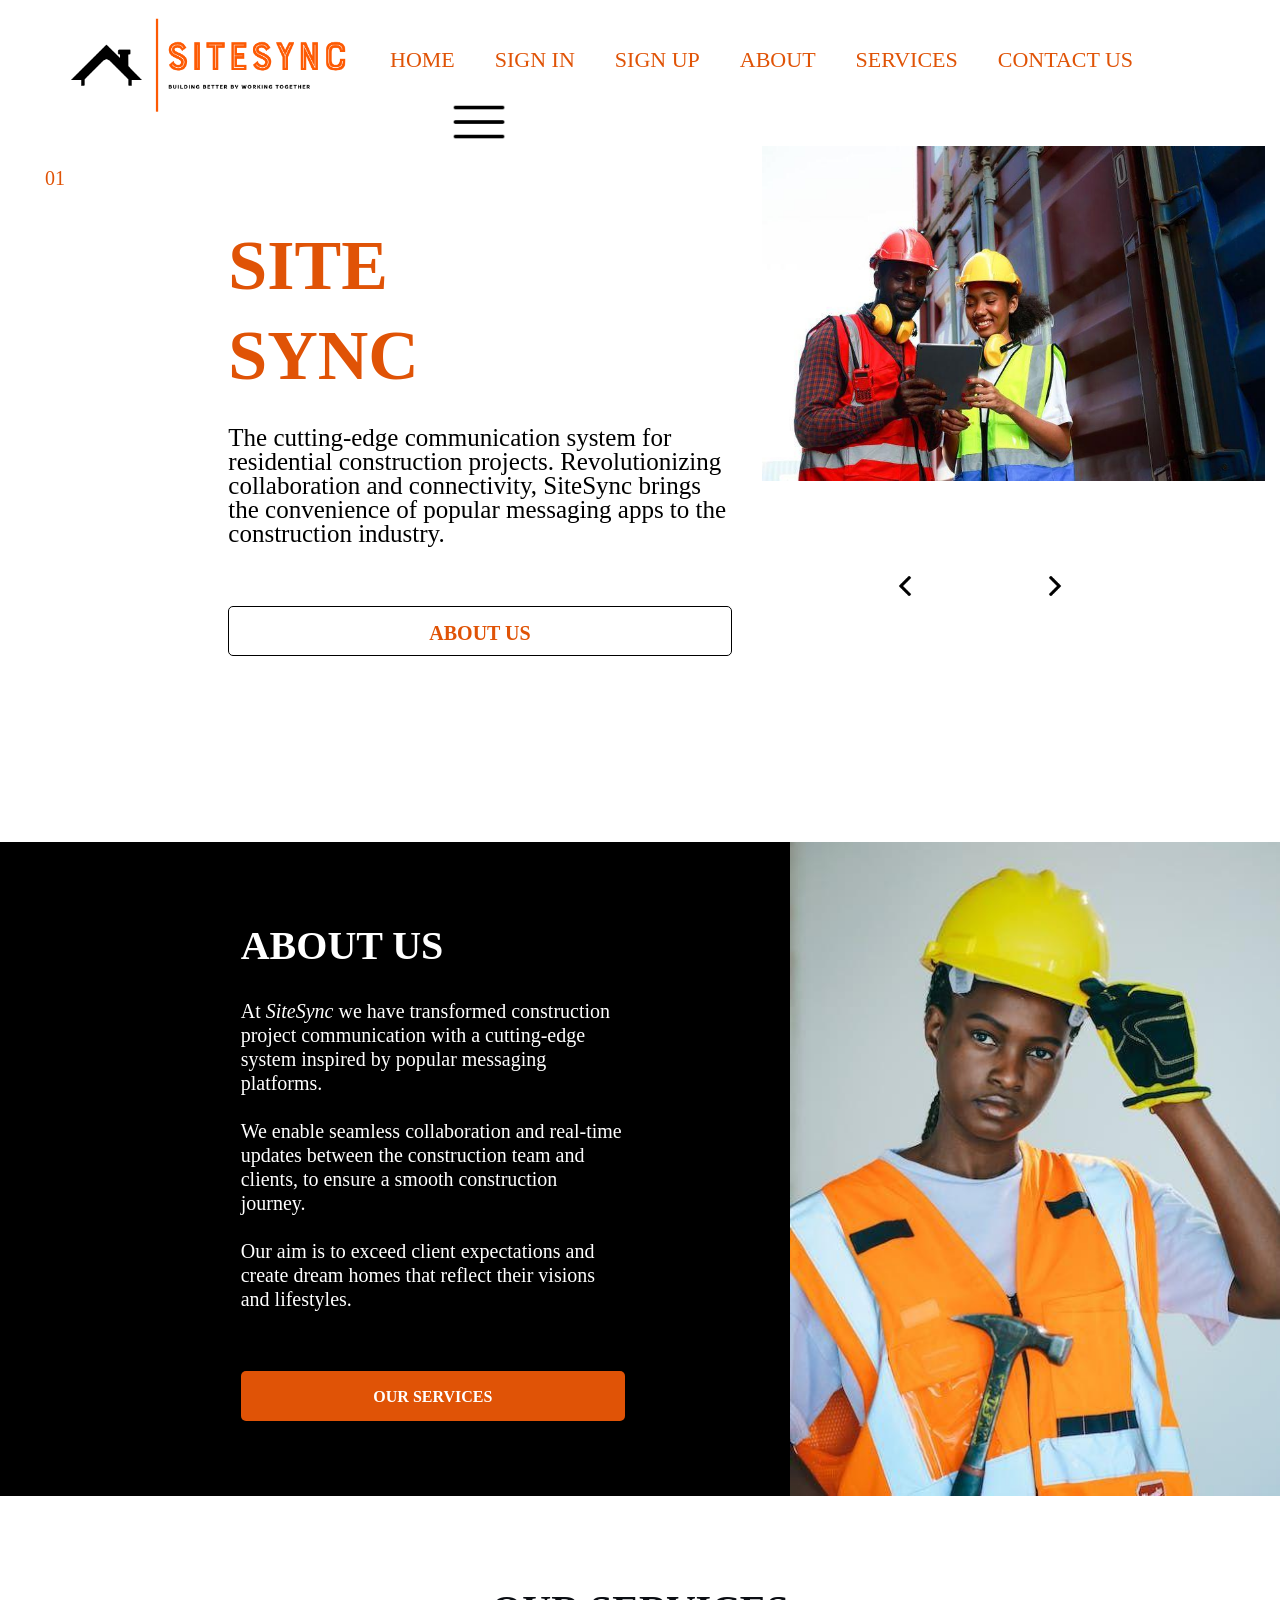
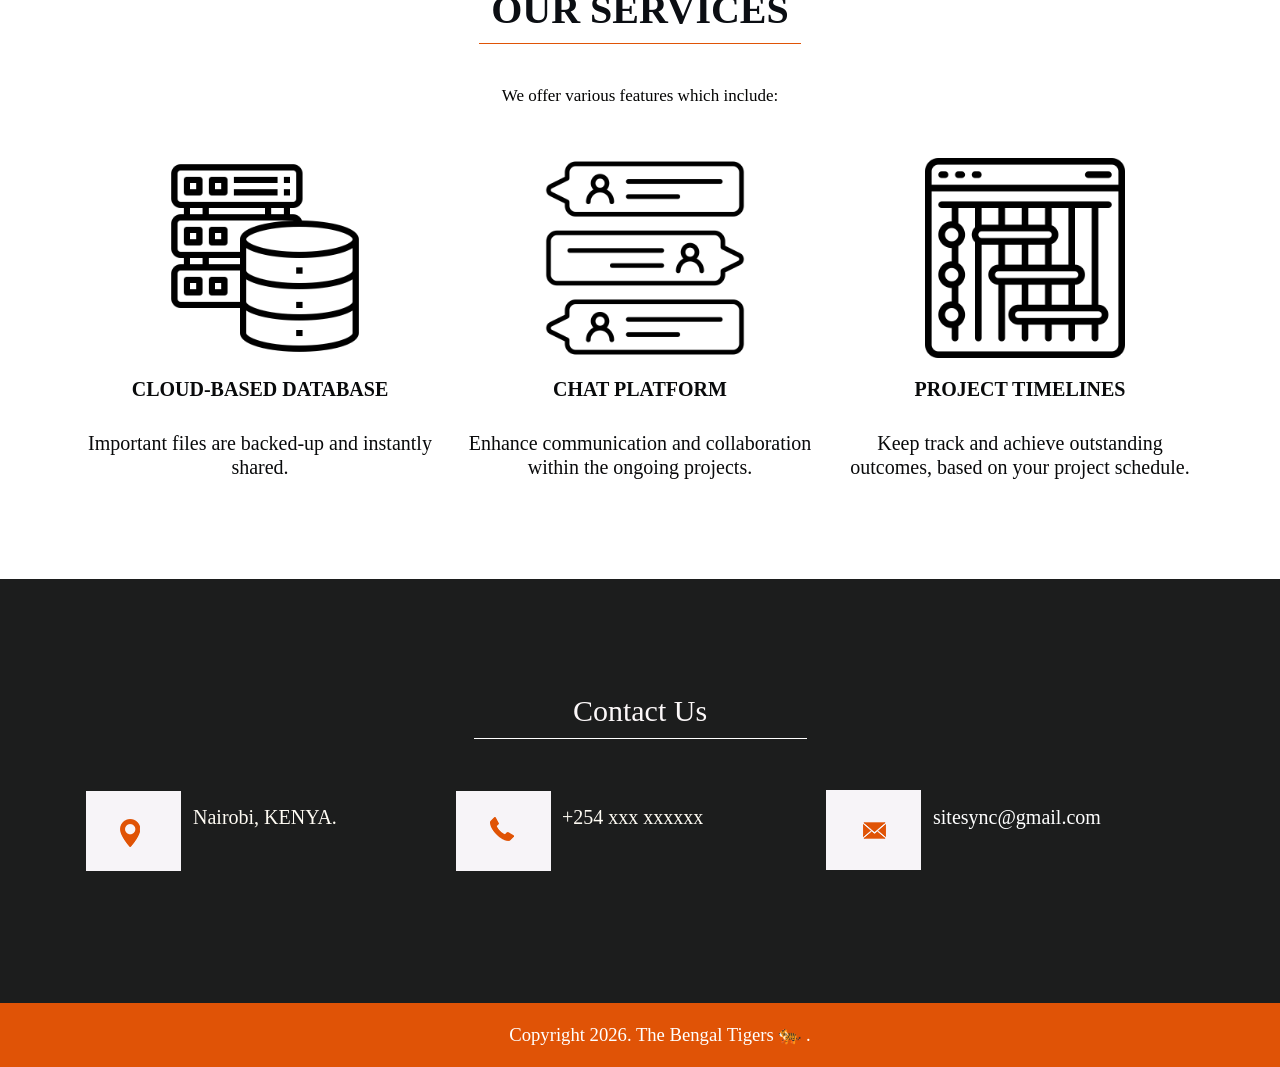
==== index.html @ eabc06ca "Add files via upload" ====
<!DOCTYPE html>
<html lang="en">
   <head>
      <!-- basic -->
      <meta charset="utf-8">
      <meta http-equiv="X-UA-Compatible" content="IE=edge">
      <meta name="viewport" content="width=device-width, initial-scale=1">
      <!-- mobile metas -->
      <meta name="viewport" content="width=device-width, initial-scale=1">
      <meta name="viewport" content="initial-scale=1, maximum-scale=1">
      <!-- site metas -->
      <title>Site Sync - Homepage</title>
      <link rel="icon" type="image/x-icon" href="images/favicon.ico">
      <meta name="keywords" content="">
      <meta name="description" content="">
      <meta name="author" content="">
      <!-- bootstrap css -->
      <link rel="stylesheet" type="text/css" href="css/bootstrap.min.css">
      <!-- style css -->
      <link rel="stylesheet" type="text/css" href="css/style.css">
      <!-- Responsive-->
      <link rel="stylesheet" href="css/responsive.css">
      <!-- fevicon -->
      <link rel="icon" href="images/fevicon.png" type="image/gif" />
      <!-- Scrollbar Custom CSS -->
      <link rel="stylesheet" href="css/jquery.mCustomScrollbar.min.css">
      <!-- owl stylesheets --> 
      <link rel="stylesheet" href="css/owl.carousel.min.css">
      <link rel="stylesheet" href="css/owl.theme.default.min.css">
      <link rel="stylesheet" href="https://cdnjs.cloudflare.com/ajax/libs/fancybox/2.1.5/jquery.fancybox.min.css" media="screen">
   </head>
   <body>
      <!-- section header start -->
      <div class="header_section">
         <div class="container">
            <div class="row">
               <div class="col-md-3">
                  <div class="logo"><a href="index.html"><img src="images/site_sync_logo.png"></a></div>
               </div>
               <div class="col-md-9">
                  <div class="menu_text">
                     <ul>
                        <li><a href="index.html">HOME</a></li>
                        <li><a href="login.html">SIGN IN</a></li>
                        <li><a href="register.html">SIGN UP</a></li>
                        <li><a href="#about">ABOUT</a></li>
                        <li><a href="#services">SERVICES</a></li>
                        <li><a href="#contact">CONTACT US</a></li>
                        <div id="myNav" class="overlay">
                           <a href="javascript:void(0)" class="closebtn" onclick="closeNav()">&times;</a>
                           <div class="overlay-content">
                       <a href="index.html">HOME</a>
                       <a href="login.html">SIGN IN</a>
                       <a href="register.html">SIGN UP</a>
                       <a href="#about">ABOUT</a>
                       <a href="#services">SERVICES</a>
                       <a href="#contact">CONTACT US</a>
                           </div>
                        </div>
                        <span  style="font-size:33px;cursor:pointer; color: black;" onclick="openNav()"><img src="images/menu.png" class="toggle_menu"></span>
                  </div>
                  </li>
                  </ul>
               </div>
            </div>
         </div>
      </div>
      <!-- section header end -->
      <!-- banner section start -->
      <div class="banner_section">
         <div class="container-fluid">
            <div id="carouselExampleIndicators" class="carousel slide" data-ride="carousel">
               <div class="carousel-inner">
                  <div class="carousel-item active">
                     <div class="row">
                        <div class="col-sm-2">
                           <p class="number_text">01</p>
                        </div>
                        <div class="col-sm-5">
                           <div class="taital_main">
                              <h2 class="construction_text">SITE</h2>
                              <h1 class="building_text">SYNC</h1>
                              <p class="lorem_text">The cutting-edge communication system for residential construction projects. Revolutionizing collaboration and connectivity, SiteSync brings the convenience of popular messaging apps to the construction industry.</p>
                              <div class="contact_bt"><a href="#about">ABOUT US</a></div>
                           </div>
                        </div>
                        <div class="col-sm-5">
                           <div><img src="images/banner1.jpg"></div>
                        </div>
                     </div>
                  </div>
                  <div class="carousel-item">
                     <div class="row">
                        <div class="col-sm-2">
                           <p class="number_text">02</p>
                        </div>
                        <div class="col-sm-5">
                           <div class="taital_main">
                              <h2 class="construction_text">SITE</h2>
                              <h1 class="building_text">SYNC</h1>
                              <p class="lorem_text">With dedicated project groups, real-time updates, and secure messaging, it streamlines communication among builders, contractors, and homeowners.</p>
                              <div class="contact_bt"><a href="#services">OUR SERVICES</a></div>
                           </div>
                        </div>
                        <div class="col-sm-5">
                           <div><img src="images/banner2.jpg"></div>
                        </div>
                     </div>
                  </div>
                  <div class="carousel-item">
                     <div class="row">
                        <div class="col-sm-2">
                           <p class="number_text">03</p>
                        </div>
                        <div class="col-sm-5">
                           <div class="taital_main">
                              <h2 class="construction_text">SITE</h2>
                              <h1 class="building_text">SYNC</h1>
                              <p class="lorem_text">Join our community today and experience the future of construction communication. Sign up for a free and transform your residential projects with SiteSync.</p>
                              <div class="contact_bt"><a href="#contact">CONTACT US</a></div>
                           </div>
                        </div>
                        <div class="col-sm-5">
                           <div ><img class="bannerimg" src="images/banner3.jpg"></div>
                        </div>
                     </div>
                  </div>
               </div>
               <br>
               <br>
               <br>
               <a class="carousel-control-prev" href="#carouselExampleIndicators" role="button" data-slide="prev">
               <span class="carousel-control-prev-icon" aria-hidden="true"></span>
               <span class="sr-only">Previous</span>
               </a>
               <a class="carousel-control-next" href="#carouselExampleIndicators" role="button" data-slide="next">
               <span class="carousel-control-next-icon" aria-hidden="true"></span>
               <span class="sr-only">Next</span>
               </a>
            </div>
         </div>
      </div>
      <br>
      <br>
      <br>
      <br>
      <!-- banner section end -->
      <!-- about section start -->
      <div class="about_section" id="about">
         <div class="container-fluid">
            <div class="row">
               <div class="col-md-6">
                  <div class="about_taital">
                     <h1 class="about_text">ABOUT US</h1>
                     <p class="long_text">At <em>SiteSync</em> we have transformed construction project communication with a cutting-edge system inspired by popular messaging platforms. 
                        <br>
                        <br>
                     We enable seamless collaboration and real-time updates between the construction team and clients, to ensure a smooth construction journey. 
                     <br>
                     <br>
                     Our aim is to exceed client expectations and create dream homes that reflect their visions and lifestyles.</p>
                     <br>
                     <br>

                     <div class="about_bt"><a href="#services">OUR SERVICES</a></div>
                  </div>
               </div>
               <div class="col-md-6 padding_0">
                  <div class="about_img"><img src="images/about.jpg"></div>
               </div>
            </div>
         </div>
      </div>
                           <br>
                           <br>
      <!-- about section end -->
      <!-- our service section start -->
      <div class="our_section layout_padding" id="services">
         <div class="container">
            <h1 class="our_text"><strong>OUR SERVICES</strong></h1>
            <p class="client_long_text">We offer various features which include:</p>
            <div class="row padding_top_0">
               <div class="col-lg-4">
                  <div class="image_7"><a href="#"><img src="images/service1.png"></a></div>
                  <h2 class="design_text">CLOUD-BASED DATABASE</h2>
                  <p class="fact_text">Important files are backed-up and instantly shared.</p>
               </div>
               <div class="col-lg-4">
                  <div class="image_7"><a href="#"><img src="images/service.png"></a></div>
                  <h2 class="design_text">CHAT PLATFORM</h2>
                  <p class="fact_text">Enhance communication and collaboration within the ongoing projects.</p>
               </div>
               <div class="col-lg-4">
                  <div class="image_7"><a href="#"><img src="images/service2.png"></a></div>
                  <h2 class="design_text">PROJECT TIMELINES</h2>
                  <p class="fact_text">Keep track and achieve outstanding outcomes, based on your project schedule.</p>
               </div>
            </div>
         </div>
      </div>
      <!-- our service section end -->
      <!-- footer section start -->
      <div class="footer_section layout_padding" id="contact">
         <div class="container">
         </div>
         <div class="footer_section_2">
            <div class="container">
               <h2 class="addres_text">Contact Us</h2>
               <div class="row map_addres">
                  <div class="col-sm-12 col-lg-4">
                     <div class="map_text"><img src="images/map-icon.png"><span class="map_icon">Nairobi, KENYA.</span></div>
                  </div>
                  <div class="col-sm-12 col-lg-4">
                     <div class="map_text"><img src="images/phone-icon.png"><span class="map_icon">+254 xxx xxxxxx</span></div>
                  </div>
                  <div class="col-sm-12 col-lg-4">
                     <div class="map_text"><img src="images/email-icon.png"><span class="map_icon"><a href="">sitesync@gmail.com</a></span></div>
                  </div>
               </div>
            </div>
         </div>
      </div>
      <!-- footer section end -->
      <!-- copyright section start -->
      <div class="copyright_section">
         <p class="copyright_text">Copyright <span id="year"></span>. <a href="">The Bengal Tigers 🐅</a> .</p>
      </div>
      <!-- copyright section end -->
      <!-- Javascript files-->
      <script src="js/jquery.min.js"></script>
      <script src="js/popper.min.js"></script>
      <script src="js/bootstrap.bundle.min.js"></script>
      <script src="js/jquery-3.0.0.min.js"></script>
      <script src="js/plugin.js"></script>
      <!-- sidebar -->
      <script src="js/jquery.mCustomScrollbar.concat.min.js"></script>
      <script src="js/custom.js"></script>
      <!-- javascript --> 
      <script src="js/owl.carousel.js"></script>
      <script src="https:cdnjs.cloudflare.com/ajax/libs/fancybox/2.1.5/jquery.fancybox.min.js"></script>
      <script>
         $(document).ready(function(){
         $(".fancybox").fancybox({
            openEffect: "none",
            closeEffect: "none"
            });
            
            $(".zoom").hover(function(){
            
            $(this).addClass('transition');
            }, function(){
            
            $(this).removeClass('transition');
            });
            });
            
      </script> 
      <script>
         function openNav() {
         document.getElementById("myNav").style.width = "100%";
         }
         
         function closeNav() {
         document.getElementById("myNav").style.width = "0%";
         }
      </script>
      <script type="text/javascript">
         new Date().getFullYear()
document.getElementById("year").innerHTML = new Date().getFullYear();
      </script>
   </body>
</html>
---- css/style.css ----
/*--------------------------------------------------------------------- File Name: style.css ---------------------------------------------------------------------*/


/*--------------------------------------------------------------------- import Fonts ---------------------------------------------------------------------*/

@import url('https://fonts.googleapis.com/css?family=Rajdhani:300,400,500,600,700');
@import url('https://fonts.googleapis.com/css?family=Poppins:100,100i,200,200i,300,300i,400,400i,500,500i,600,600i,700,700i,800,800i,900,900i');

/*****---------------------------------------- 1) font-family: 'Rajdhani', sans-serif;
 2) font-family: 'Poppins', sans-serif;
 ----------------------------------------*****/


/*--------------------------------------------------------------------- import Files ---------------------------------------------------------------------*/

@import url(animate.min.css);
@import url(normalize.css);
@import url(icomoon.css);
@import url(css/font-awesome.min.css);
@import url(meanmenu.css);
@import url(owl.carousel.min.css);
@import url(swiper.min.css);
@import url(slick.css);
@import url(jquery.fancybox.min.css);
@import url(jquery-ui.css);
@import url(nice-select.css);

/*--------------------------------------------------------------------- skeleton ---------------------------------------------------------------------*/

* {
    box-sizing: border-box !important;
    transition: ease all 0.5s;
}

html {
    scroll-behavior: smooth;
}

body {
    color: white;
    font-size: 14px;
    font-family: Calibri;
    line-height: 1.80857;
    font-weight: normal;
    overflow-x: hidden;
}

a {
    color: #1f1f1f;
    text-decoration: none !important;
    outline: none !important;
    -webkit-transition: all .3s ease-in-out;
    -moz-transition: all .3s ease-in-out;
    -ms-transition: all .3s ease-in-out;
    -o-transition: all .3s ease-in-out;
    transition: all .3s ease-in-out;
}

th{
    color: black;
}

h1,
h2,
h3,
h4,
h5,
h6 {
    letter-spacing: 0;
    font-weight: normal;
    position: relative;
    padding: 0 0 10px 0;
    font-weight: normal;
    line-height: normal;
    color: #111111;
    margin: 0
}

.padding_0 {
    padding: 0 !important;
}

h1 {
    font-size: 24px
}

h2 {
    font-size: 22px
}

h3 {
    font-size: 18px
}

h4 {
    font-size: 16px
}

h5 {
    font-size: 14px
}

h6 {
    font-size: 13px
}

*,
*::after,
*::before {
    -webkit-box-sizing: border-box;
    -moz-box-sizing: border-box;
    box-sizing: border-box;
}

h1 a,
h2 a,
h3 a,
h4 a,
h5 a,
h6 a {
    color: #212121;
    text-decoration: none!important;
    opacity: 1
}

button:focus {
    outline: none;
}

ul,
li,
ol {
    margin: 0px;
    padding: 0px;
    list-style: none;
}

p {
    margin: 20px;
    font-weight: 300;
    font-size: 15px;
    line-height: 24px;
}

a {
    color: #222222;
    text-decoration: none;
    outline: none !important;
}

a,
.btn {
    text-decoration: none !important;
    outline: none !important;
    -webkit-transition: all .3s ease-in-out;
    -moz-transition: all .3s ease-in-out;
    -ms-transition: all .3s ease-in-out;
    -o-transition: all .3s ease-in-out;
    transition: all .3s ease-in-out;
}

img {
    max-width: 100%;
    height: auto;
}

 :focus {
    outline: 0;
}

.paddind_bottom_0 {
    padding-bottom: 0 !important;
}

.btn-custom {
    margin-top: 20px;
    background-color: transparent !important;
    border: 2px solid #ddd;
    padding: 12px 40px;
    font-size: 16px;
}

.lead {
    font-size: 18px;
    line-height: 30px;
    color: #767676;
    margin: 0;
    padding: 0;
}

.form-control:focus {
    border-color: #ffffff !important;
    box-shadow: 0 0 0 .2rem rgba(255, 255, 255, .25);
}

.navbar-form input {
    border: none !important;
}

.badge {
    font-weight: 500;
}

blockquote {
    margin: 20px 0 20px;
    padding: 30px;
}

button {
    border: 0;
    margin: 0;
    padding: 0;
    cursor: pointer;
}

.full {
    float: left;
    width: 100%;
}

.layout_padding {
    padding-top: 90px;
    padding-bottom: 0px;
}

.header_section {
    width: 100%;
    float: left;
    background-color: whie;
    height: auto;
    padding-top: 15px;
    padding-bottom: 5px;
}

.menu_text {
    width: 100%;
    float: left;
}

.menu_text li {
    float: left;
    padding-right: 20px;
    padding-left: 20px;
    font-size: 22px;
    padding-top: 25px;
    color: #ffffff;
}

.menu_text ul {
    margin: 0px;
    padding: 0px;
}

.menu_text li a {
    color: #e05306;
}

.menu_text li a:hover {
    color: black;
}

.banner_section {
    width: 100%;
    float: left;
    background-color: white;
    height: auto;
}

#carouselExampleIndicators a.carousel-control-prev {
    position: absolute;
    left: 68%;
    top: 400px;
    background-color: #fff;
    color: #000;
}

#carouselExampleIndicators .carousel-control-prev,
#carouselExampleIndicators .carousel-control-next {
    width: 80px;
    height: 80px;
    background: #fff;
    opacity: 1;
    font-size: 30px;
    color: #091e30;
    border-radius: 100%;
}

.carousel-control-prev-icon {
    background-image: url(../images/left.png);
}

#carouselExampleIndicators a.carousel-control-next {
    position: absolute;
    left: 80%;
    top: 400px;
}

#carouselExampleIndicators .carousel-control-prev,
#carouselExampleIndicators .carousel-control-next {
    width: 80px;
    height: 80px;
    background: #fff;
    opacity: 1;
    font-size: 30px;
    color: #091e30;
    border-radius: 100%;
}

.carousel-control-next-icon {
    background-image: url(../images/right.png);
}

.toggle_menu {
    top: 10px;
    position: relative;
    left: 80px;
    width: 7%;
}

.logo {
    width: 300px;
    position: relative;
    left: -30px;
    top: -20px;
}

.logo1 {
    width: 300px;
    position: relative;
    left: -30px;
    top: -20px;
}

.round {
    width: 100%;
    float: left;
    padding-left: 20px;
}

.number_text {
    width: 100%;
    float: left;
    font-size: 20px;
    color: #e05306;
    padding-left: 10px;
}

.line {
    width: 100%;
    float: left;
    padding-left: 40px;
}

.taital_main {
    width: 100%;
    float: left;
    margin-top: 80px;
}

.construction_text {
    width: 100%;
    float: left;
    font-size: 70px;
    color: #e05306;
    font-weight: bold;
}

.building_text {
    width: 100%;
    float: left;
    font-size: 70px;
    color: #e05306;
    font-weight: bold;
}

.lorem_text {
    width: 100%;
    float: left;
    font-size: 25px;
    color: black;
    margin-left: 0px;
}

.contact_bt {
    width: 100%;
    float: left;
    font-size: 20px;
    color: #e05306;
    border: 1px solid black;
    border-radius: 5px;
    background-color: transparent;
    height: 50px;
    font-weight: bold;
    margin-top: 40px;
    margin-bottom: 40px;
    text-align: center;
    padding-top: 8px;
}

.contact_bt a {
    color: #e05306;
}

.contact_bt a:hover {
    color: #000000;
}

.get_bt {
    width: 35%;
    float: left;
    font-size: 16px;
    color: #ffffff;
    border: 1px solid#ffffff;
    border-radius: 5px;
    background-color: transparent;
    margin-left: 20px;
    height: 50px;
    font-weight: bold;
    margin-top: 40px;
    text-align: center;
    padding-top: 12px;
}

.get_bt a {
    color: #ffffff;
}

.get_bt a:hover {
    color: #000000;
}

.about_section {
    width: 100%;
    float: left;
    background-color: #000;
    margin-top: 70px;
}

.about_taital {
    width: 63%;
    float: right;
    margin-top: 80px;
}

.about_text {
    width: 100%;
    float: left;
    font-size: 40px;
    color: #ffffff;
    font-weight: bold;
}

.long_text {
    width: 100%;
    float: left;
    font-size: 20px;
    color: #ffffff;
    margin-left: 0px;
}

.about_bt a {
    width: 100%;
    float: left;
    font-size: 16px;
    color: #ffffff;
    border-radius: 5px;
    background-color: #e05306;
    height: 50px;
    font-weight: bold;
    margin-top: 40px;
    text-align: center;
    padding-top: 12px;
    display: inline-block;
}

.about_bt a {
    color: #ffffff;
    background-color: #e05306;
}

.about_bt a:hover {
    color: #000000;
    background-color: #ffffff;
}

.about_img {
    width: 100%;
    float: right;
    padding-left: 150px;
}

.our_section {
    width: 100%;
    float: left;
    background-color: #ffffff;
    height: auto;
}

.design_text {
    width: 100%;
    float: left;
    font-size: 20px;
    color: #090a0b;
    margin-left: 0px;
    text-align: center;
    font-weight: bold;
    margin-top: 20px;
}

.fact_text {
    width: 100%;
    float: left;
    font-size: 20px;
    color: #090a0b;
    margin-left: 0px;
    text-align: center;
}

.bt_main {
    width: 30%;
    margin: 0 auto;
    text-align: center;
}

.project_section {
    width: 100%;
    float: left;
    background-image: url(../images/img-4.png);
    height: auto;
    background-size: 100%;
    margin-top: 70px;
    padding-bottom: 80px;
    background-repeat: no-repeat;
}

.partner_text {
    width: 100%;
    float: left;
    font-size: 70px;
    color: #fffcf4;
    font-weight: bold;
}

.lorem_ipsum_text {
    width: 61%;
    float: left;
    color: #fffcf4;
    font-size: 18px;
    margin-left: 0;
}

.choice_main {
    width: 100%;
    float: left;
}

.choose_bt a {
    width: 18%;
    float: left;
    background-color: #041d2c;
    color: #fffcf4;
    height: 50px;
    font-size: 17px;
    border-radius: 10px;
    text-align: center;
    padding-top: 9px;
}

.choose_bt a {
    color: #ffffff;
    background-color: #041d2c;
}

.choose_bt a:hover {
    color: #000;
    background-color: #ffffff;
}

.clients_section {
    width: 100%;
    float: left;
    background-image: url(../images/img-5.png);
    height: auto;
    background-size: 100%;
}

.our_text {
    width: 29%;
    margin: 0 auto;
    text-align: center;
    font-size: 40px;
    color: #0b0e13;
    border-bottom: 1px solid #e05306;
    text-align: center;
}

.seemore_bt a {
    width: 50%;
    font-size: 20px;
    color: #fffcf4;
    border-radius: 5px;
    background-color: #041d2c;
    height: 50px;
    margin-top: 40px;
    padding-top: 7px;
    text-align: center;
    display: inline-block;
}

.seemore_bt a {
    color: #fffcf4;
    background-color: #041d2c;
}

.seemore_bt a:hover {
    color: #fffcf4;
    background-color: #e05306;
}

.padding_top_0 {
    padding-top: 50px;
}

.client_text {
    width: 100%;
    float: left;
    text-align: center;
}

.client_long_text {
    width: 90%;
    margin: 0 auto;
    text-align: center;
    font-size: 17px;
    color: #040403;
    text-align: center;
    padding-top: 40px;
}

.clients_section_2 {
    width: 100%;
    float: left;
    padding-top: 50px;
    padding-bottom: 50px;
}

.client_img {
    width: 100%;
    float: left;
}

.henrry_text {
    width: 100%;
    float: left;
    color: #0b0e13;
    font-size: 20px;
    text-align: center;
    font-weight: bold;
    padding-top: 15px;
}

.henrry_taital {
    width: 100%;
    float: left;
    color: #e07c06;
    text-align: center;
    font-size: 18px;
    margin-left: 0px;
    margin-top: 0px;
}

.client_lorem_text {
    width: 85%;
    float: left;
    color: #fffdf6;
    font-size: 17px;
    margin-left: 0px;
    position: relative;
    top: -160px;
    left: 108px;
}

.img_5 {
    width: 100%;
    float: left;
}

.contact_section {
    width: 100%;
    float: left;
    background-color: #e05306;
    height: auto;
}

.contact_main {
    width: 100%;
    float: left;
    margin-top: 90px;
}

.contact_bg {
    width: 82%;
    float: right;
}

.request_text {
    width: 100%;
    float: left;
    font-size: 30px;
    color: #fffcf4;
    border-bottom: 0px solid#49bcfe;
    padding-top: 20PX;
}

.email-bt {
    background: transparent;
    border-bottom: 1px solid #fffcf4;
    border-top: 0px;
    border-left: 0px;
    border-right: 0px;
    color: #fffcf4 !important;
    width: 100%;
    height: 30px;
    font-size: 20px;
    padding: 20px 20px 20px 0px;
    margin-bottom: 10px;
}

.select-bt {
    border-top: 0px;
    border-left: 0px;
    border-right: 0px;
    width: 100%;
    color: black;
    font-size: 20px;
    margin-bottom: 20px;
}

input.email-bt::placeholder {
    color: #fffcf4;
}

.massage-bt {
    background: transparent;
    border-bottom: 1px solid #fffcf4;
    border-top: 0px;
    border-left: 0px;
    border-right: 0px;
    color: #fffcf4 !important;
    width: 100%;
    height: 85px;
    font-size: 20px;
    padding: 20px 20px 20px 0px;
}

textarea#comment.massage-bt::placeholder {
    color: #fffcf4;
}

.send_bt input {
    width: 90%;
    float: left;
    background-color: #041d2c;
    color: #fffdf6;
    text-align: center;
    padding: 12px 0px;
    font-size: 18px;
    border-radius: 10px;
    margin-left: 10px;
}

.send_bt input {
    color: #fffdf6;
    background-color: #041d2c;
}

.send_bt input:hover {
    color: #000;
    background-color: #ffffff;
}

.footer_section {
    width: 100%;
    float: left;
    background-color: #1c1d1d;
    height: auto;
    margin-top: 80px;
    padding-bottom: 80px;
}

.input-group>.input-group-append>.btn,
.input-group>.input-group-append>.input-group-text,
.input-group>.input-group-prepend:first-child>.btn:not(:first-child),
.input-group>.input-group-prepend:first-child>.input-group-text:not(:first-child),
.input-group>.input-group-prepend:not(:first-child)>.btn,
.input-group>.input-group-prepend:not(:first-child)>.input-group-text {
    border-top-left-radius: 0;
    border-bottom-left-radius: 0;
    background-color: #e05306;
    color: #fff;
    border: 0px;
}

.input-group>.custom-select:not(:last-child),
.input-group>.form-control:not(:last-child) {
    border-top-right-radius: 0;
    border-bottom-right-radius: 0;
    height: 50px;
}

.mb-3,
.my-3 {
    margin-bottom: 1rem!important;
    width: 65%;
    margin: 0 auto;
}

.newsletter_text {
    width: 100%;
    float: left;
    font-size: 20px;
    color: #ffffff;
    padding-left: 175px;
}

.addres_text {
    width: 30%;
    margin: 0 auto;
    text-align: center;
    font-size: 30px;
    color: #fcf8f9;
    border-bottom: 1px solid #ffffff;
    padding-top: 25px;
}

.map_addres {
    width: 100%;
    float: left;
    padding-top: 50px;
    padding-bottom: 50px;
}

.map_text {
    width: 100%;
    float: left;
    font-size: 20px;
    color: #fffcf4;
    display: flex;
}

.map_icon {
    padding-left: 10px;
    padding-top: 10px;
}

.social_icon {
    width: 15%;
    margin: 0 auto;
    text-align: center;
}

.social_icon ul {
    margin: 0px;
    padding: 0px
}

.social_icon li {
    float: left;
    padding-left: 10px;
}

.copyright_section {
    width: 100%;
    float: left;
    background-color: #e05306;
}

.copyright_text {
    width: 100%;
    float: left;
    font-size: 14pt;
    color: #ffffff;
    text-align: center;
}

.copyright_text a {
    color: #ffffff;
}

.copyright_text a:hover {
    color: #000000;
}

.image {
    display: block;
    width: 100%;
    height: auto;
}

.overlay {
    position: absolute;
    top: 0;
    bottom: 0;
    left: 0;
    right: 0;
    height: 100%;
    width: 100%;
    opacity: 0;
    transition: .5s ease;
    background-color: #008CBA;
}

.container:hover .overlay {
    opacity: 1;
}

.text {
    color: white;
    font-size: 20px;
    position: absolute;
    top: 50%;
    left: 50%;
    -webkit-transform: translate(-50%, -50%);
    -ms-transform: translate(-50%, -50%);
    transform: translate(-50%, -50%);
    text-align: center;
}

.image_7 {
    width: 80%;
    padding-left: 80px;
    text-align: center;

}

.image_7 a {
    color: #000;
}

.image_7 a:hover {
    color: #000;
}

.overlay {
    height: 100%;
    width: 0;
    position: fixed;
    z-index: 1;
    top: 0;
    left: 0;
    background-color: rgb(0, 0, 0);
    background-color: rgba(0, 0, 0, 0.9);
    overflow-x: hidden;
    transition: 0.5s;
}

.menu_text {
    width: 100%;
    float: left;
}

.overlay .closebtn {
    position: absolute;
    top: 20px;
    right: 45px;
    font-size: 60px;
}

.overlay-content {
    position: relative;
    top: 25%;
    width: 100%;
    text-align: center;
    margin-top: 30px;
}

.overlay a {
    padding: 0px;
    text-decoration: none;
    font-size: 22px;
    color: #f1f1f1;
    display: block;
    transition: 0.3s;
}

a {
    color: #ffffff;
    text-decoration: none;
    outline: none !important;
}
---- css/responsive.css ----
/*--------------------------------------------------------------------- File Name: responsive.css ---------------------------------------------------------------------*/


/*------------------------------------------------------------------- 991px x 768px ---------------------------------------------------------------------*/

@media only screen and (min-width: 768px) and (max-width: 991px) {
    .header-search {
        padding: 15px 0px;
    }
}


/*------------------------------------------------------------------- 767px x 599px ---------------------------------------------------------------------*/

@media only screen and (min-width: 599px) and (max-width: 767px) {
    .logo {
        text-align: center;
    }
    .cart-content-right {
        padding-bottom: 5px;
    }
    .mg {
        margin: 0px 0px;
    }
    .menu-area-main {
        height: 256px;
        overflow-y: auto;
    }
    .megamenu>.row [class*="col-"] {
        padding: 0px;
    }
    .menu-area-main .megamenu .men-cat {
        padding: 0px 15px;
    }
    .menu-area-main .megamenu .women-cat {
        padding: 0px 15px;
    }
    .menu-area-main .megamenu .el-cat {
        padding: 0px 15px;
    }
    .mean-container .mean-nav ul li a.mean-expand {
        height: 19px;
    }
    .category-box.women-box {
        display: none;
    }
    .cart-box {
        display: inline-block;
        margin: 0px 30px;
    }
    .wish-box {
        float: none;
        margin: 0px 30px;
        display: inline-block;
    }
    .menu-add {
        display: none;
    }
    .category-box {
        display: none;
    }
    .mean-container .mean-nav ul li ol {
        padding: 0px;
    }
    .mean-container .mean-nav ul li a {
        padding: 10px 20px;
        width: 94.8%;
    }
    .mean-container .mean-nav ul li li a {
        width: 92%;
        padding: 1em 4%;
    }
    .mean-container .mean-nav ul li li li a {
        width: 100%;
    }
    .header-search {
        padding: 15px 0px;
    }
    #collapseFilter.d-md-block {
        padding: 30px 0px;
    }
}


/*------------------------------------------------------------------- 599px x 280px ---------------------------------------------------------------------*/

@media only screen and (min-width: 280px) and (max-width: 599px) {
    .cart-content-right {
        padding-bottom: 5px;
    }
    .megamenu>.row [class*="col-"] {
        padding: 0px;
    }
    .menu-area-main .megamenu .men-cat {
        padding: 0px 15px;
    }
    .menu-area-main .megamenu .women-cat {
        padding: 0px 15px;
    }
    .menu-area-main .megamenu .el-cat {
        padding: 0px 15px;
    }
    .mean-container .mean-nav ul li a {
        padding: 1em 4%;
        width: 92%;
    }
    .mean-container .mean-nav ul li li a {
        width: 90%;
        padding: 1em 5%;
    }
    .mean-container .sub-full.megamenu-categories ol li a {
        padding: 5px 0px;
        text-transform: capitalize;
        width: 100%;
    }
    .megamenu .sub-full.megamenu-categories .women-box .banner-up-text a {
        width: auto;
        border: none;
        float: none;
    }
    .menu-area-main {
        height: 45px;
        overflow-y: auto;
    }
    .mean-container .mean-nav ul li a.mean-expand {
        top: 0;
    }
}

@media (min-width: 992px) and (max-width: 1199px) {
    .titlepage h2::after {
        width: 58%;
    }
    .about-box .titlepage h2::after {
        width: 52%;
        right: -221px;
    }
    .Nursery-img .text-box h3 {
        padding: 111px 50px;
    }
    .contact .titlepage h2::after {
        left: -650px;
        width: 30%;
    }
    .sporrt_text {
        margin-top: 0px;
    }
    #main_slider a.carousel-control-prev {
        display: none;
    }
    #main_slider a.carousel-control-next {
        display: none;
    }
    .navbar-expand-lg .navbar-nav .nav-link {
        padding-right: 0.5rem;
        padding-left: 0.4rem;
        font-size: 16px;
        color: #ffffff;
    }
    .navbar-expand-lg {
        -ms-flex-flow: row nowrap;
        flex-flow: row nowrap;
        -ms-flex-pack: start;
        justify-content: flex-start;
        padding-top: 0px;
    }
    .logo {
        left: 0px;
    }
    .menu_text li {
        padding-right: 5px;
        padding-left: 5px;
        font-size: 16px;
        padding-top: 7px;
    }
    .toggle_menu {
        left: 60px;
    }
    .building_text {
        font-size: 60px;
    }
    .construction_text {
        font-size: 24px;
    }
    .lorem_text {
        font-size: 14px;
    }
    .contact_bt {
        display: none;
    }
    .get_bt {
        display: none;
    }
    .number_text {
        display: none;
    }
    .line {
        display: none;
    }
    .round {
        display: none;
    }
    .taital_main {
        margin-top: 65px;
    }
    #carouselExampleIndicators a.carousel-control-prev {
        left: 35px;
        top: 110px;
    }
    #carouselExampleIndicators a.carousel-control-next {
        left: 35px;
        top: 210px;
    }
    .about_taital {
        width: 95%;
        margin-top: 50px;
    }
    .about_bt {
        margin-top: 0px;
        margin-bottom: 20px;
    }
    .our_text {
        width: 32%;
    }
    .project_section {
        padding-bottom: 45px;
    }
    .client_lorem_text {
        left: 85px;
    }
    .henrry_taital {
        font-size: 16px;
    }
    .contact_bg {
        width: 95%;
        float: right;
    }
    .newsletter_text {
        width: 96%;
        padding-left: 0px;
    }
    .mb-3,
    .my-3 {
        width: 96%;
    }
    .addres_text {
        width: 12%;
        font-size: 30px;
    }
    .map_text {
        font-size: 14px;
    }
    .social_icon {
        width: 25%;
    }
    .copyright_text {
        margin-left: 0px;
    }
    .fact_text {
        font-size: 14px;
    }
    .about_bt a {
        margin-top: 0px;
    }
}

@media (min-width: 768px) and (max-width: 991px) {
    .main-menu ul>li a {
        padding: 7px 6px;
    }
    .main-menu ul>li a {
        font-size: 14px;
    }
    .banner-main .carousel-caption h1 {
        font-size: 36px;
        padding-top: 0px;
    }
    .banner-main .carousel-caption p {
        margin-bottom: 7px;
        display: none;
    }
    .main {
        width: 15%;
    }
    .info_icon {
        min-width: 10%;
    }
    #main_slider a.carousel-control-prev {
        display: none;
    }
    .btn_main {
        margin-top: 58px;
        width: 65%;
    }
    #main_slider a.carousel-control-next {
        display: none;
    }
    .sporrt_text {
        margin-top: 0px;
        font-size: 24px;
    }
    .email_btn {
        padding: 41px;
    }
    .btn-primary {
        max-width: 144px;
    }
    .titlepage h2::after {
        width: 79%;
    }
    .about-box .titlepage h2::after {
        width: 73%;
        right: -88px;
    }
    .contact .titlepage h2::after {
        left: -403px;
        width: 41%;
    }
    .paddimg-right {
        padding-right: 15px;
    }
    .paddimg-left {
        padding-left: 15px;
    }
    .logo {
        left: 0px;
    }
    .menu_text li {
        display: none;
    }
    .toggle_menu {
        left: 460px;
    }
    .construction_text {
        font-size: 24px;
    }
    .building_text {
        font-size: 50px;
    }
    .lorem_text {
        font-size: 13px;
    }
    .taital_main {
        margin-top: 20px;
    }
    .contact_bt {
        display: none;
    }
    .get_bt {
        display: none;
    }
    .number_text {
        display: none;
    }
    .line {
        display: none;
    }
    .round {
        display: none;
    }
    #carouselExampleIndicators a.carousel-control-prev {
        left: 8px;
        top: 80px;
    }
    #carouselExampleIndicators a.carousel-control-next {
        left: 8px;
        top: 150px;
    }
    .about_taital {
        width: 93%;
        margin-top: 20px;
    }
    .about_text {
        font-size: 34px;
    }
    .long_text {
        font-size: 12px;
        margin-top: 0px;
    }
    .about_bt {
        margin-top: 0px;
        margin-bottom: 20px;
    }
    .our_text {
        width: 42%;
    }
    .seemore_bt {
        width: 60%;
    }
    .partner_text {
        font-size: 40px;
    }
    .lorem_ipsum_text {
        width: 80%;
        font-size: 14px;
    }
    .choose_bt {
        width: 27%;
    }
    .project_section {
        background-repeat: no-repeat;
    }
    .client_img {
        text-align: center;
    }
    .clients_section {
        background-size: cover;
    }
    .client_lorem_text {
        width: 88%;
        left: 70px;
        top: -150px;
    }
    .contact_bg {
        width: 100%;
        float: left;
    }
    .send_bt {
        width: 37%;
    }
    .newsletter_text {
        padding-left: 0px;
    }
    .mb-3,
    .my-3 {
        width: 94%;
    }
    .addres_text {
        width: 15%;
        font-size: 30px;
    }
    .social_icon {
        width: 27%;
    }
    .copyright_text {
        margin-left: 0px;
    }
}

@media (min-width: 576px) and (max-width: 767px) {
    .last {
        display: none;
    }
    .banner-main .carousel-caption {
        top: 0%;
    }
    .titlepage h2 {
        font-size: 42px;
        display: block;
    }
    #main_slider a.carousel-control-prev {
        position: absolute;
        left: 25%;
        top: 64%;
        display: none;
    }
    .btn_main {
        margin-top: 58px;
        width: 80%;
    }
    #main_slider a.carousel-control-next {
        position: absolute;
        left: 50px;
        top: 64%;
        display: none;
    }
    .btn-primary {
        margin-top: 0px;
        margin-left: -7px;
    }
    .menu_main {
        width: 95%;
    }
    .banner-main .carousel-caption h1 {
        font-size: 50px;
    }
    .titlepage h2::after {
        width: 88%;
    }
    .about-box .titlepage h2::after {
        width: 45%;
        right: -281px;
    }
    .sporrt_text {
        margin-top: 0px;
    }
    .Nursery-img .text-box h3 {
        font-size: 36px;
        padding: 126px 40px;
    }
    .main {
        width: 20%;
    }
    .contact .titlepage h2::after {
        left: -234px;
        width: 55%;
    }
    .logo {
        position: inherit;
        left: 0px;
    }
    .menu_text li {
        display: none;
    }
    .toggle_menu {
        top: -57px;
        left: 460px;
    }
    .round {
        display: none;
    }
    .line {
        display: none;
    }
    .number_text {
        display: none;
    }
    .menu_text {
        height: 10px;
    }
    .building_text {
        font-size: 54px;
    }
    .construction_text {
        font-size: 26px;
    }
    .taital_main {
        margin-top: 50px;
    }
    .lorem_text {
        display: none;
    }
    .contact_bt {
        display: none;
    }
    .get_bt {
        display: none;
    }
    #carouselExampleIndicators a.carousel-control-prev {
        left: 0%;
        top: 25px;
    }
    #carouselExampleIndicators a.carousel-control-next {
        left: 0px;
        top: 125px;
    }
    .about_taital {
        width: 96%;
        float: right;
        margin-top: 50px;
    }
    .long_text {
        font-size: 15px;
    }
    .about_bt {
        margin-bottom: 20px;
        margin-top: 0px;
    }
    .our_text {
        width: 60%;
    }
    .client_long_text {
        width: 100%;
        font-size: 14px;
        padding-top: 10px;
    }
    .bt_main {
        width: 50%;
    }
    .partner_text {
        font-size: 40px;
    }
    .project_section {
        padding-top: 20px;
        background-repeat: no-repeat;
    }
    .lorem_ipsum_text {
        width: 100%;
        font-size: 12px;
    }
    .choose_bt {
        width: 35%;
    }
    .client_lorem_text {
        width: 90%;
        font-size: 14px;
        left: 45px;
        padding-top: 30px;
    }
    .clients_section {
        background-repeat: no-repeat;
        background-size: cover;
    }
    .henrry_text {
        font-size: 13px;
    }
    .client_img {
        text-align: center;
    }
    .contact_bg {
        width: 100%;
        float: left;
    }
    .send_bt {
        margin-left: 30px;
        margin-bottom: 20px;
    }
    .newsletter_text {
        padding-left: 0px;
    }
    .mb-3,
    .my-3 {
        width: 100%;
    }
    .addres_text {
        width: 20%;
        font-size: 30px;
    }
    .map_text {
        font-size: 16px;
    }
    .map_icon {
        padding-top: 25px;
    }
    .social_icon {
        width: 37%;
    }
    .copyright_text {
        margin-left: 0px;
        font-size: 16px;
    }
}

@media (max-width: 575px) {
    .last {
        display: none;
    }
    .carousel-caption {
        display: none;
    }
    .header {
        padding-top: 0px;
    }
    .logo {
        float: inherit;
        padding-bottom: 15px;
        text-align: center;
    }
    .btn-primary {
        max-width: 126px;
        margin-right: 2px;
        font-size: 14px;
    }
    .banner-main .carousel-caption h1 {
        font-size: 30px;
        line-height: 38px;
    }
    .titlepage h2 {
        font-size: 27px;
    }
    .sporrt_text {
        font-size: 23px;
        margin-top: 0px;
    }
    .main {
        width: 30%;
    }
    .btn_main {
        margin-top: 30px;
        padding-bottom: 30px;
        width: 55%;
    }
    #main_slider a.carousel-control-prev {
        position: absolute;
        left: 175px;
        top: 90%;
        display: none;
    }
    #main_slider a.carousel-control-next {
        position: absolute;
        left: 236px;
        top: 90%;
        display: none;
    }
    .titlepage h2::after {
        width: 93%;
    }
    .about-box .titlepage h2::after {
        width: 238px;
        right: -50px;
    }
    .Gallery .titlepage h2 {
        font-size: 47px;
    }
    .Gallery .titlepage h2::after {
        width: 89%;
    }
    .paddimg-right {
        padding-right: 15px;
    }
    .paddimg-left {
        padding-left: 15px;
    }
    .Nursery-img .text-box h3 {
        font-size: 23px;
        padding: 30px 14px;
    }
    .contact .titlepage h2::after {
        left: -8px;
        width: 281px;
    }
    .footer .headinga span {
        font-size: 16px;
    }
    .menu-bottom {
        margin-bottom: 45px;
    }
    ul.link li {
        padding: 8px 12px;
        padding-bottom: 0px;
    }
    .logo {
        position: inherit;
        left: -40px;
    }
    .round {
        display: none;
    }
    .line {
        display: none;
    }
    .number_text {
        display: none;
    }
    .building_text {
        display: none;
    }
    .menu_text li {
        display: none;
    }
    .toggle_menu {
        top: -68px;
        position: relative;
        left: 240px;
    }
    .menu_text {
        height: 0px;
    }
    .construction_text {
        font-size: 30px;
    }
    .lorem_text {
        display: none;
    }
    .taital_main {
        margin-top: 30px;
    }
    .contact_bt {
        display: none;
    }
    .get_bt {
        display: none;
    }
    #carouselExampleIndicators a.carousel-control-prev {
        left: -2%;
        top: 225px;
    }
    #carouselExampleIndicators a.carousel-control-next {
        left: 0%;
        top: 300px;
    }
    .about_taital {
        width: 95%;
        margin-top: 30px;
    }
    .about_text {
        font-size: 30px;
    }
    .long_text {
        font-size: 14px;
    }
    .about_bt {
        width: 50%;
        margin-top: 0px;
        margin-bottom: 20px;
    }
    .our_text {
        width: 75%;
        font-size: 30px;
    }
    .client_long_text {
        width: 100%;
        font-size: 16px;
    }
    .bt_main {
        width: 45%;
    }
    .seemore_bt {
        width: 100%;
    }
    .partner_text {
        font-size: 29px;
    }
    .lorem_ipsum_text {
        width: 100%;
        font-size: 15px;
    }
    .choose_bt {
        width: 65%;
    }
    .project_section {
        background-size: cover;
    }
    .clients_section {
        height: auto;
        background-size: cover;
    }
    .client_img {
        text-align: center;
    }
    .client_lorem_text {
        width: 100%;
        font-size: 16px;
        color: #000;
        position: inherit;
        top: 0px;
        left: 0px;
    }
    .img_5 {
        display: none;
    }
    .contact_bg {
        width: 100%;
        float: left;
    }
    .request_text {
        font-size: 26px;
    }
    .send_bt {
        width: 40%;
        margin-bottom: 20px;
    }
    .newsletter_text {
        padding-left: 0px;
    }
    .mb-3,
    .my-3 {
        width: 100%;
    }
    .addres_text {
        width: 35%;
        font-size: 30px;
    }
    .map_text {
        font-size: 14px;
    }
    .social_icon {
        width: 60%;
    }
    .copyright_text {
        margin-left: 0px;
        font-size: 14px;
    }
}
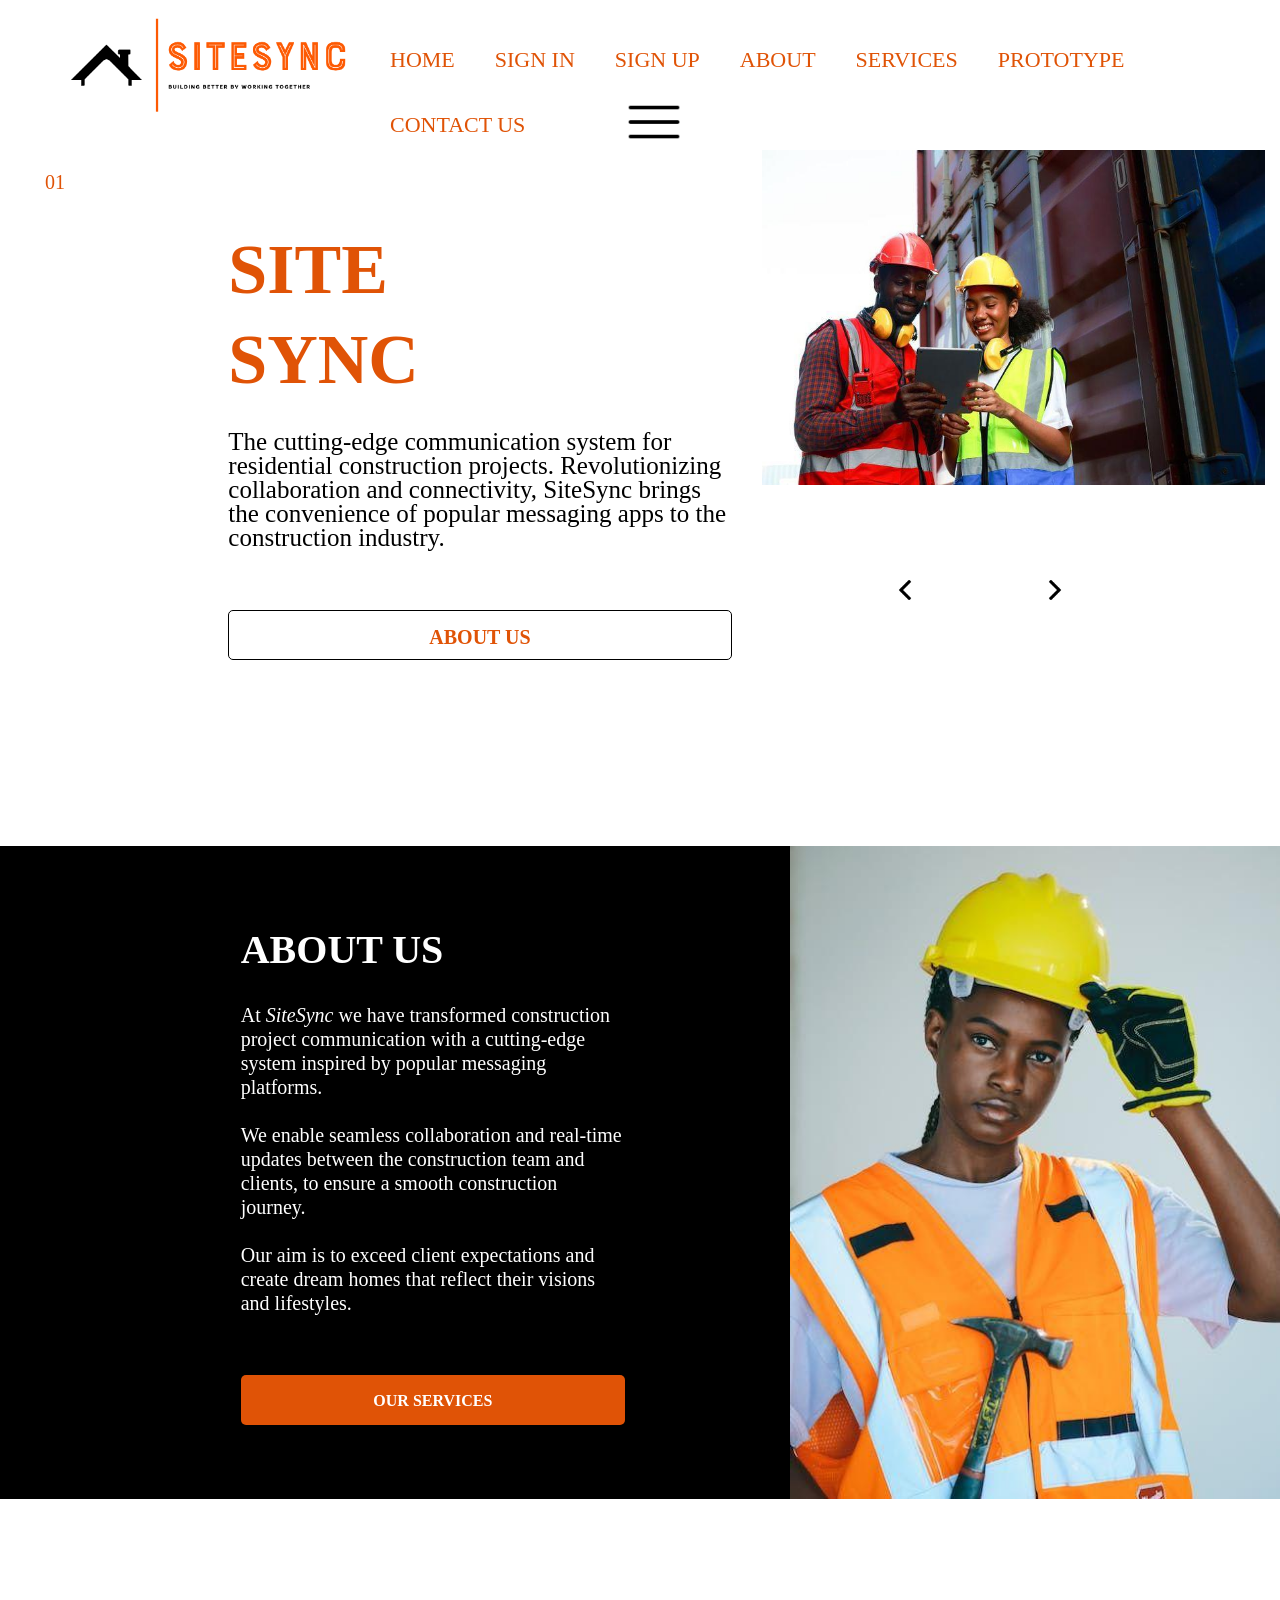
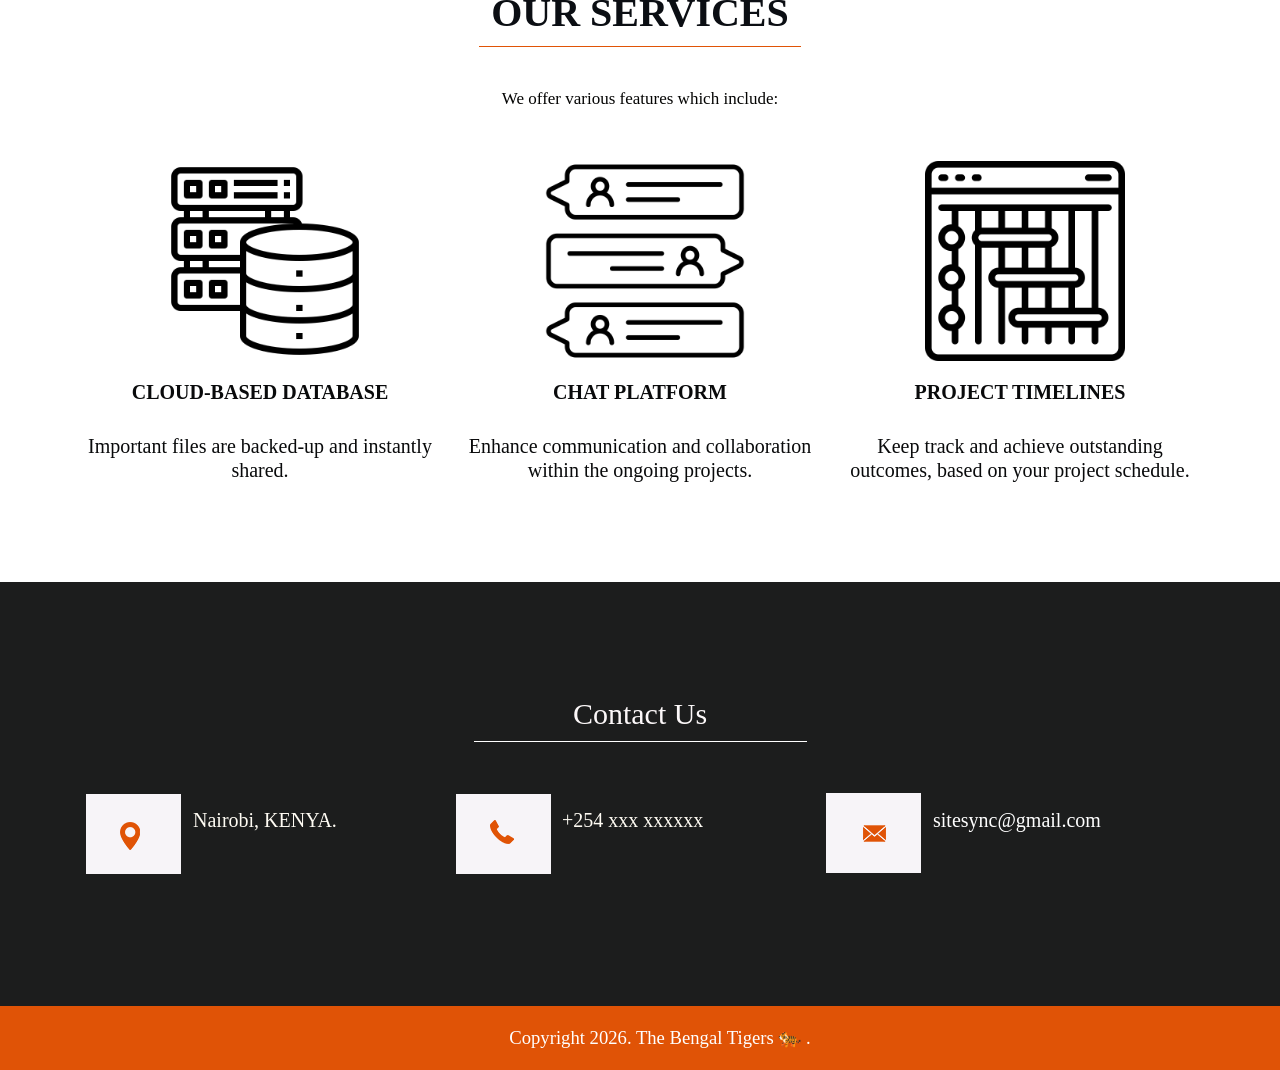
==== commit e33955ff: "Update index.html" ====
--- a/index.html
+++ b/index.html
@@ -45,6 +45,7 @@
                         <li><a href="register.html">SIGN UP</a></li>
                         <li><a href="#about">ABOUT</a></li>
                         <li><a href="#services">SERVICES</a></li>
+                        <li><a href="presentation.html">PROTOTYPE</a></li>
                         <li><a href="#contact">CONTACT US</a></li>
                         <div id="myNav" class="overlay">
                            <a href="javascript:void(0)" class="closebtn" onclick="closeNav()">&times;</a>
@@ -54,6 +55,7 @@
                        <a href="register.html">SIGN UP</a>
                        <a href="#about">ABOUT</a>
                        <a href="#services">SERVICES</a>
+                       <a href="presentation.html">PROTOTYPE</a>
                        <a href="#contact">CONTACT US</a>
                            </div>
                         </div>
@@ -269,4 +271,4 @@
 document.getElementById("year").innerHTML = new Date().getFullYear();
       </script>
    </body>
-</html>+</html>
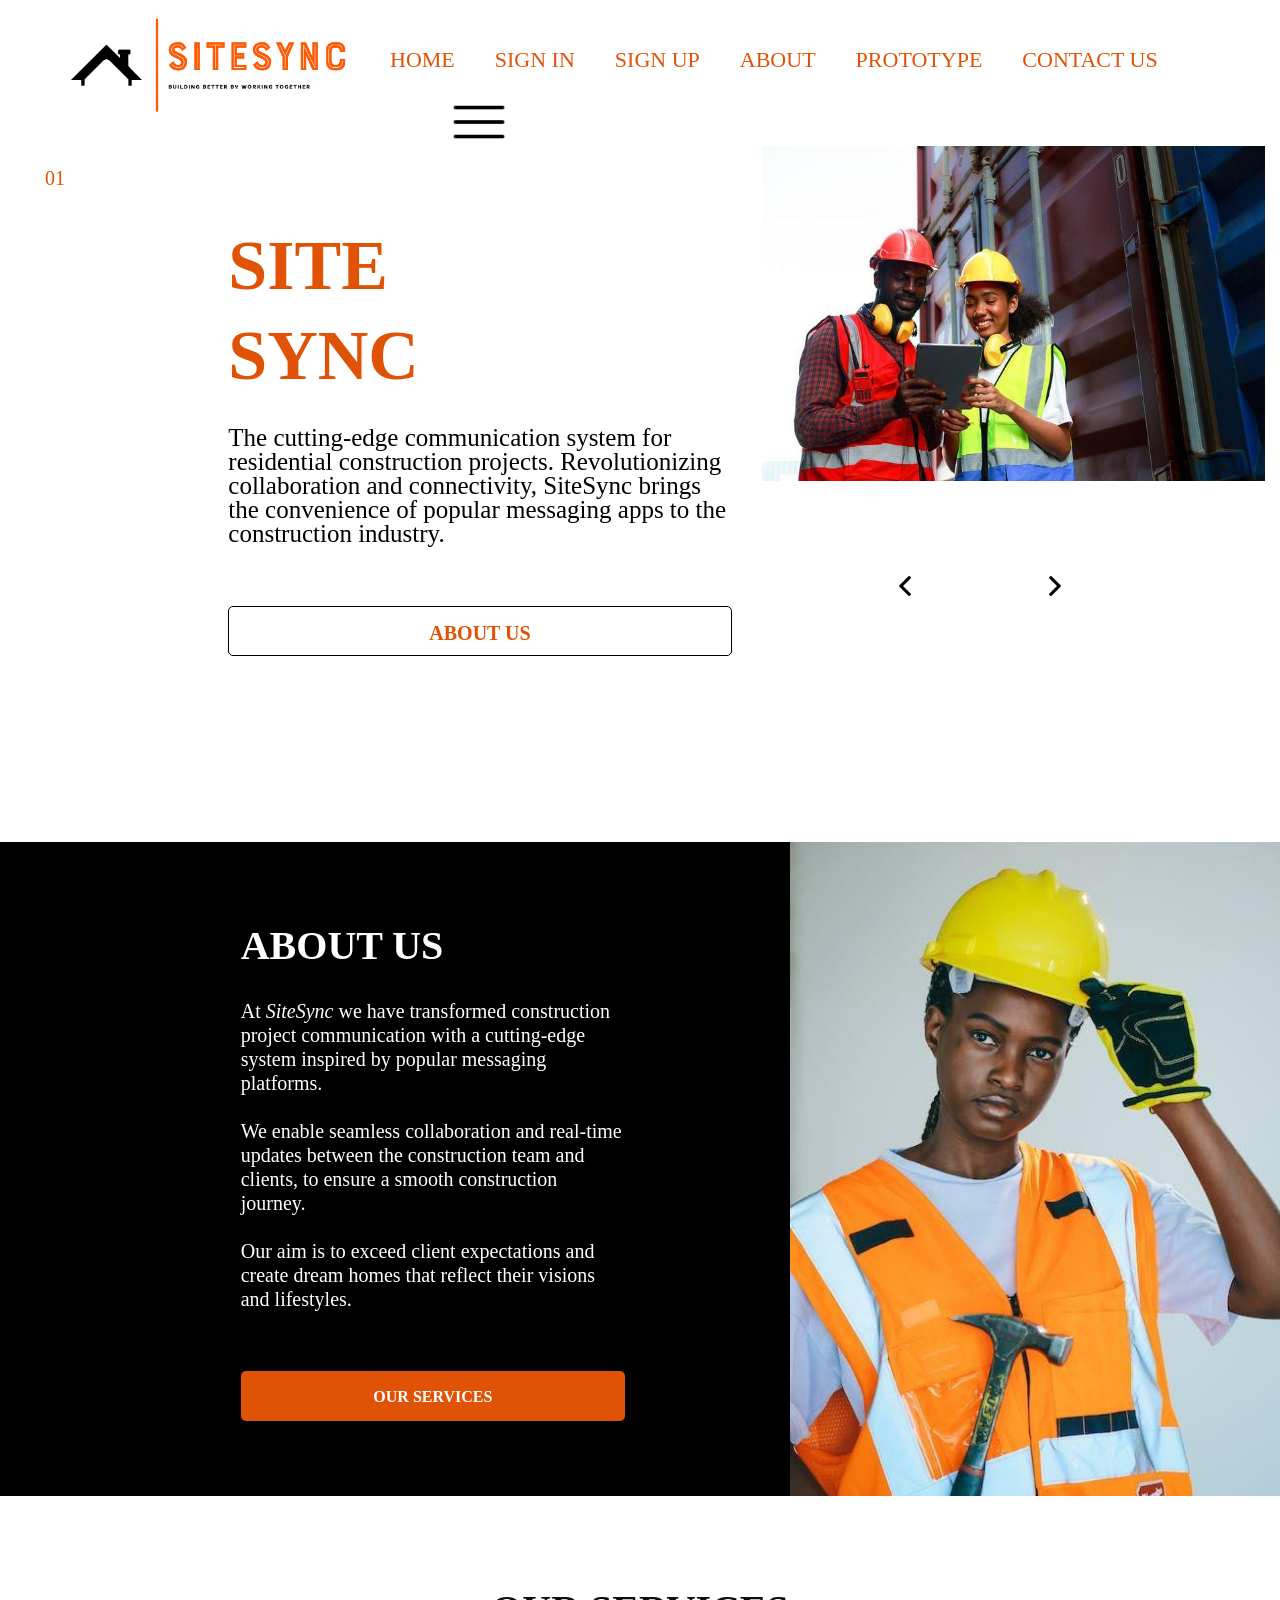
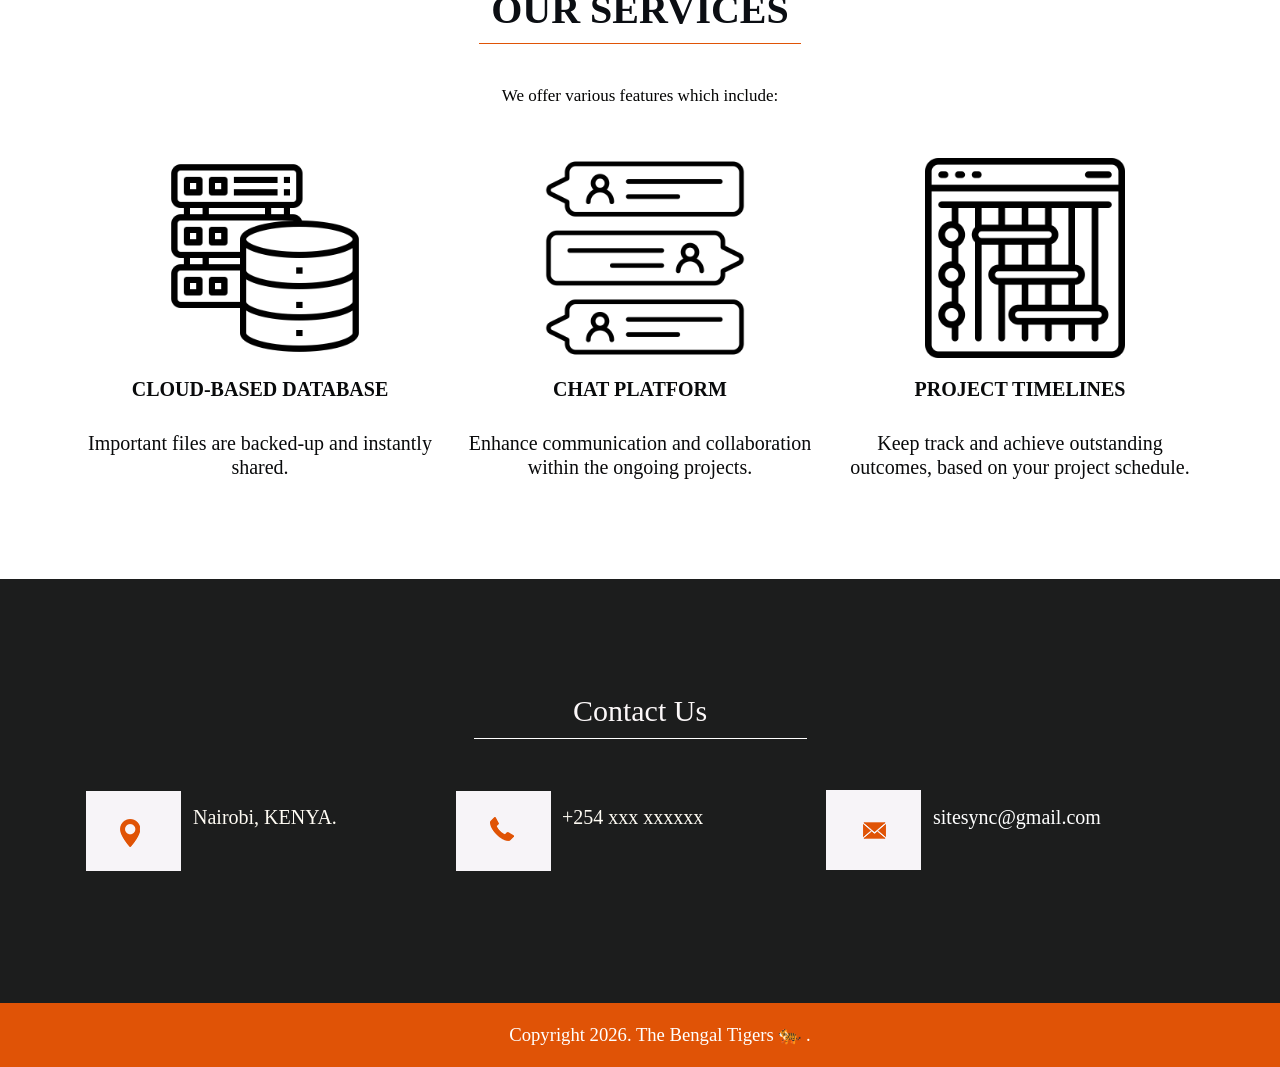
==== commit f842885b: "Update index.html" ====
--- a/index.html
+++ b/index.html
@@ -44,7 +44,6 @@
                         <li><a href="login.html">SIGN IN</a></li>
                         <li><a href="register.html">SIGN UP</a></li>
                         <li><a href="#about">ABOUT</a></li>
-                        <li><a href="#services">SERVICES</a></li>
                         <li><a href="presentation.html">PROTOTYPE</a></li>
                         <li><a href="#contact">CONTACT US</a></li>
                         <div id="myNav" class="overlay">
